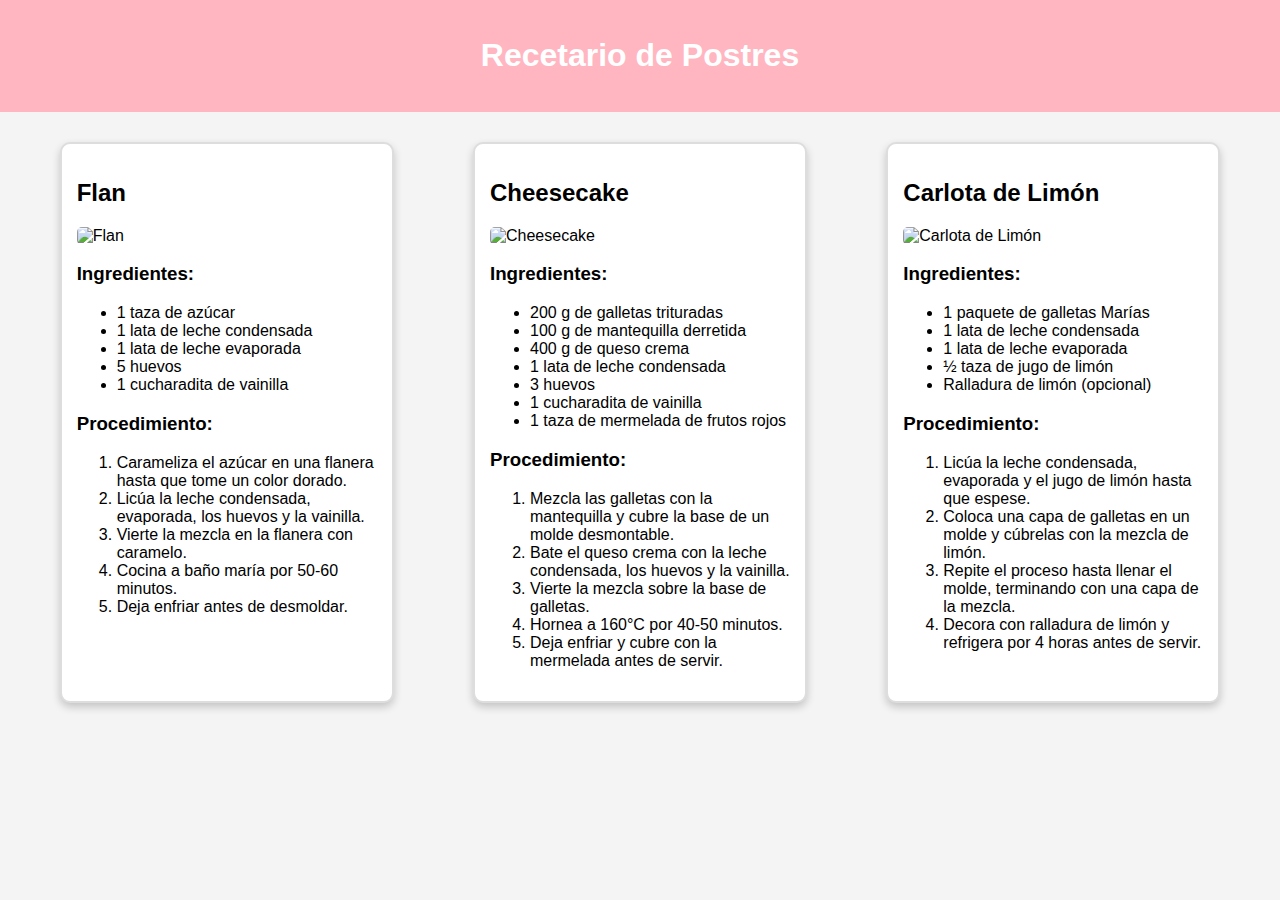
==== postrario.html @ 183067a2 "Se linkeo una nueva página llamada postrario" ====
<!DOCTYPE html>
<html lang="es">
<head>
  <meta charset="UTF-8">
  <meta name="viewport" content="width=device-width, initial-scale=1.0">
  <title>Postrario</title>
  <link rel="stylesheet" href="./css/style.css">
</head>
<body>
  <header>
    <h1>Recetario de Postres</h1>
  </header>
  <main>
    <!-- Flan -->
    <div class="receta">
        <h2>Flan</h2>
        <img src="https://www.recetasnestle.com.mx/sites/default/files/srh_recipes/5dfc6b979b6c0d0001f27fa9.webp" alt="Flan">
        <h3>Ingredientes:</h3>
        <ul>
            <li>1 taza de azúcar</li>
            <li>1 lata de leche condensada</li>
            <li>1 lata de leche evaporada</li>
            <li>5 huevos</li>
            <li>1 cucharadita de vainilla</li>
        </ul>
        <h3>Procedimiento:</h3>
        <ol>
            <li>Carameliza el azúcar en una flanera hasta que tome un color dorado.</li>
            <li>Licúa la leche condensada, evaporada, los huevos y la vainilla.</li>
            <li>Vierte la mezcla en la flanera con caramelo.</li>
            <li>Cocina a baño maría por 50-60 minutos.</li>
            <li>Deja enfriar antes de desmoldar.</li>
        </ol>
    </div>

    <!-- Cheesecake -->
    <div class="receta">
        <h2>Cheesecake</h2>
        <img src="https://www.recetasnestle.com.mx/sites/default/files/srh_recipes/5dfc6c1a9b6c0d0001f27fb4.webp" alt="Cheesecake">
        <h3>Ingredientes:</h3>
        <ul>
            <li>200 g de galletas trituradas</li>
            <li>100 g de mantequilla derretida</li>
            <li>400 g de queso crema</li>
            <li>1 lata de leche condensada</li>
            <li>3 huevos</li>
            <li>1 cucharadita de vainilla</li>
            <li>1 taza de mermelada de frutos rojos</li>
        </ul>
        <h3>Procedimiento:</h3>
        <ol>
            <li>Mezcla las galletas con la mantequilla y cubre la base de un molde desmontable.</li>
            <li>Bate el queso crema con la leche condensada, los huevos y la vainilla.</li>
            <li>Vierte la mezcla sobre la base de galletas.</li>
            <li>Hornea a 160°C por 40-50 minutos.</li>
            <li>Deja enfriar y cubre con la mermelada antes de servir.</li>
        </ol>
    </div>

    <!-- Carlota de Limón -->
    <div class="receta">
        <h2>Carlota de Limón</h2>
        <img src="https://www.recetasnestle.com.mx/sites/default/files/srh_recipes/5dfc6b609b6c0d0001f27fa2.webp" alt="Carlota de Limón">
        <h3>Ingredientes:</h3>
        <ul>
            <li>1 paquete de galletas Marías</li>
            <li>1 lata de leche condensada</li>
            <li>1 lata de leche evaporada</li>
            <li>½ taza de jugo de limón</li>
            <li>Ralladura de limón (opcional)</li>
        </ul>
        <h3>Procedimiento:</h3>
        <ol>
            <li>Licúa la leche condensada, evaporada y el jugo de limón hasta que espese.</li>
            <li>Coloca una capa de galletas en un molde y cúbrelas con la mezcla de limón.</li>
            <li>Repite el proceso hasta llenar el molde, terminando con una capa de la mezcla.</li>
            <li>Decora con ralladura de limón y refrigera por 4 horas antes de servir.</li>
        </ol>
    </div>

  </main>
</body>
</html>
---- css/style.css ----
/* General */
body {
    font-family: Arial, sans-serif;
    margin: 0;
    padding: 0;
    background-color: #f4f4f4;
  }
  
  header {
    background-color: rgb(255, 182, 193);
    text-align: center;
    padding: 1em;
  }
  
  h1 {
    color: #ffffff;
  }
  
  main {
    display: flex;
    flex-wrap: wrap;
    justify-content: space-around;
    padding: 20px;
  }
  
  /* Estilo de las recetas */
  .receta {
    display: inline-block;
    background-color: #fff;
    border: 2px solid #ddd;
    border-radius: 10px;
    box-shadow: 0 4px 8px rgba(0, 0, 0, 0.2);
    width: 300px;
    margin: 10px;
    padding: 15px;
    transition: transform 0.3s;
  }
  
  .receta:hover {
    transform: scale(1.05);
  }
  
  .receta img {
    display: block;
    width: 100%;
    height: auto;
    border-radius: 5px;
  }
  
  /* Colores personalizados */
  .pastel-vainilla {
    border-color: #f8de7e;
  }
  
  .pastel-chocolate {
    border-color: #d2691e;
  }
  
  /* Ingredientes y procedimiento */
  .ingredientes {
    list-style: square;
    padding-left: 20px;
  }
  
  .procedimiento {
    color: #555;
  }
  
  /* Pseudoclases */
  h2:hover {
    color: #ff4500;
    cursor: pointer;
  }
  
  h2:active {
    color: #ff6347;
  }
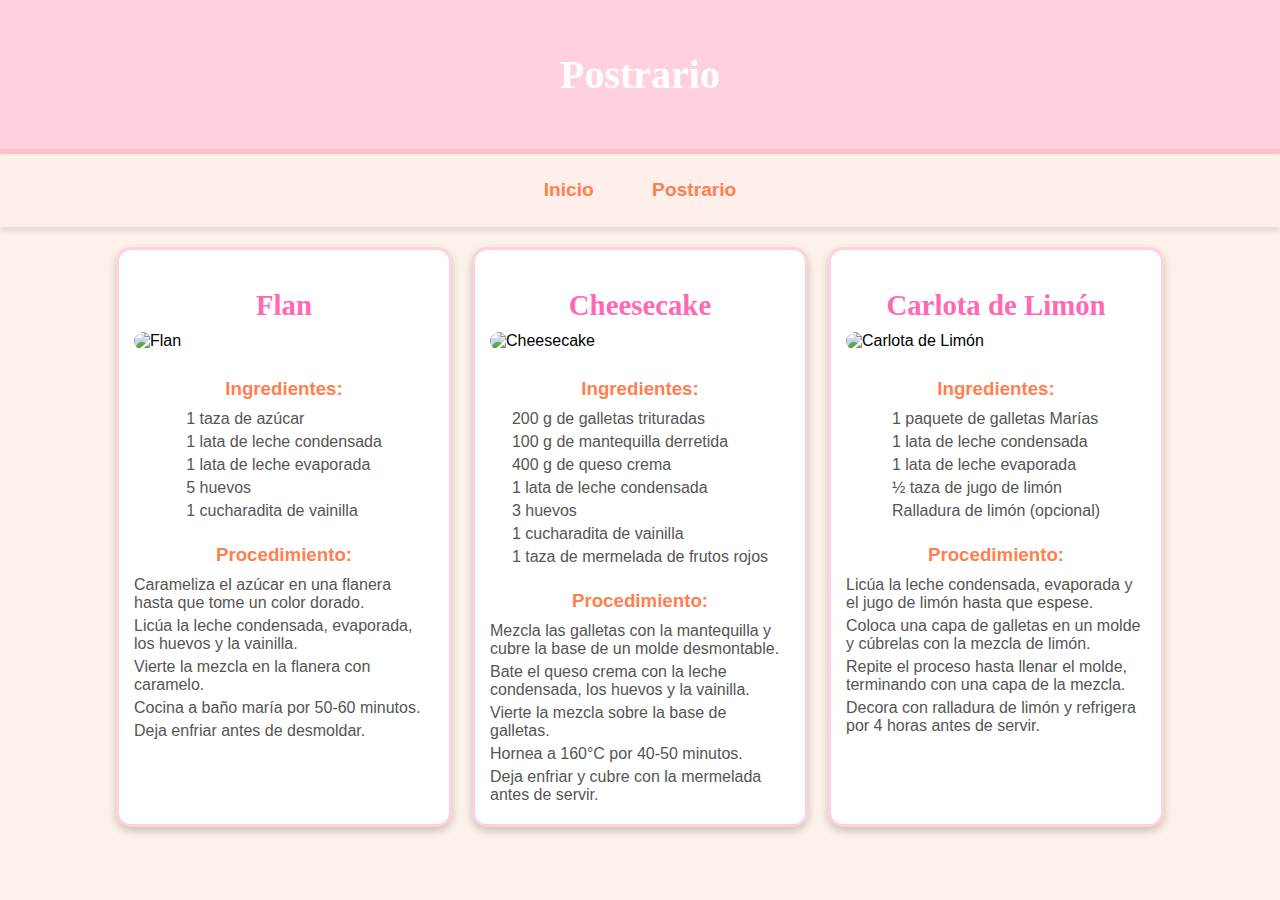
==== commit 0337795b: "Se actualizó la estructura y el css haciendo uso de flexbox" ====
--- a/postrario.html
+++ b/postrario.html
@@ -8,13 +8,17 @@
 </head>
 <body>
   <header>
-    <h1>Recetario de Postres</h1>
+    <h1>Postrario</h1>
   </header>
+  <nav>
+    <a href="index.html">Inicio</a>
+    <a href="postrario.html">Postrario</a>
+  </nav>
   <main>
     <!-- Flan -->
     <div class="receta">
         <h2>Flan</h2>
-        <img src="https://www.recetasnestle.com.mx/sites/default/files/srh_recipes/5dfc6b979b6c0d0001f27fa9.webp" alt="Flan">
+        <img src="https://www.simplyrecipes.com/thmb/yhUtjBiaGRwSN4MpRn_-HgDgtb0=/1500x0/filters:no_upscale():max_bytes(150000):strip_icc()/Simply-Recipes-Flan-LEAD-3-91932581d0a549b9b51421db0d93983a.jpg" alt="Flan">
         <h3>Ingredientes:</h3>
         <ul>
             <li>1 taza de azúcar</li>
@@ -36,7 +40,7 @@
     <!-- Cheesecake -->
     <div class="receta">
         <h2>Cheesecake</h2>
-        <img src="https://www.recetasnestle.com.mx/sites/default/files/srh_recipes/5dfc6c1a9b6c0d0001f27fb4.webp" alt="Cheesecake">
+        <img src="https://mandolina.co/wp-content/uploads/2024/04/Cheesecake-de-Frutos-Rojos-1080x550-1-1200x675.jpg" alt="Cheesecake">
         <h3>Ingredientes:</h3>
         <ul>
             <li>200 g de galletas trituradas</li>
@@ -60,7 +64,7 @@
     <!-- Carlota de Limón -->
     <div class="receta">
         <h2>Carlota de Limón</h2>
-        <img src="https://www.recetasnestle.com.mx/sites/default/files/srh_recipes/5dfc6b609b6c0d0001f27fa2.webp" alt="Carlota de Limón">
+        <img src="https://www.gastrolabweb.com/u/fotografias/m/2020/11/16/f1280x720-5195_136870_5948.jpg" alt="Carlota de Limón">
         <h3>Ingredientes:</h3>
         <ul>
             <li>1 paquete de galletas Marías</li>
@@ -77,7 +81,6 @@
             <li>Decora con ralladura de limón y refrigera por 4 horas antes de servir.</li>
         </ol>
     </div>
-
   </main>
 </body>
 </html>
--- a/css/style.css
+++ b/css/style.css
@@ -1,78 +1,132 @@
 /* General */
 body {
-    font-family: Arial, sans-serif;
-    margin: 0;
-    padding: 0;
-    background-color: #f4f4f4;
-  }
-  
-  header {
-    background-color: rgb(255, 182, 193);
-    text-align: center;
-    padding: 1em;
-  }
-  
-  h1 {
-    color: #ffffff;
-  }
-  
-  main {
-    display: flex;
-    flex-wrap: wrap;
-    justify-content: space-around;
-    padding: 20px;
-  }
-  
-  /* Estilo de las recetas */
-  .receta {
-    display: inline-block;
-    background-color: #fff;
-    border: 2px solid #ddd;
-    border-radius: 10px;
-    box-shadow: 0 4px 8px rgba(0, 0, 0, 0.2);
-    width: 300px;
-    margin: 10px;
-    padding: 15px;
-    transition: transform 0.3s;
-  }
-  
-  .receta:hover {
-    transform: scale(1.05);
-  }
-  
-  .receta img {
-    display: block;
-    width: 100%;
-    height: auto;
-    border-radius: 5px;
-  }
-  
-  /* Colores personalizados */
-  .pastel-vainilla {
-    border-color: #f8de7e;
-  }
-  
-  .pastel-chocolate {
-    border-color: #d2691e;
-  }
-  
-  /* Ingredientes y procedimiento */
-  .ingredientes {
-    list-style: square;
-    padding-left: 20px;
-  }
-  
-  .procedimiento {
-    color: #555;
-  }
-  
-  /* Pseudoclases */
-  h2:hover {
-    color: #ff4500;
-    cursor: pointer;
-  }
-  
-  h2:active {
-    color: #ff6347;
-  }
+  font-family: Arial, sans-serif;
+  margin: 0;
+  padding: 0;
+  background-color: #fdf2e9; /* Fondo pastel */
+}
+
+/* Header */
+header {
+  background-color: #ffd1dc; /* Rosa pastel */
+  text-align: center;
+  padding: 1.5em 0;
+  border-bottom: 5px solid #ffc0cb; /* Detalle elegante */
+}
+
+h1 {
+  color: #ffffff;
+  font-size: 2.5em;
+  font-family: 'Georgia', serif; /* Fuente llamativa */
+}
+
+/* Menú de navegación */
+nav {
+  display: flex;
+  justify-content: center;
+  gap: 20px;
+  background-color: #ffefeb; /* Fondo suave */
+  padding: 1em 0;
+  box-shadow: 0 4px 6px rgba(0, 0, 0, 0.1);
+}
+
+nav a {
+  text-decoration: none;
+  color: #ff7f50; /* Coral pastel */
+  font-weight: bold;
+  font-size: 1.2em;
+  padding: 0.5em 1em;
+  border-radius: 5px;
+  transition: background-color 0.3s, color 0.3s;
+}
+
+nav a:hover {
+  background-color: #ffdab9; /* Melocotón pastel */
+  color: #fff;
+}
+
+nav a:active {
+  background-color: #ffc0cb; /* Rosa fuerte */
+}
+
+/* Main (Recetas) */
+main {
+  display: flex;
+  flex-wrap: wrap;
+  justify-content: center;
+  gap: 20px;
+  padding: 20px;
+}
+
+/* Estilo de las recetas */
+.receta {
+  display: flex;
+  flex-direction: column;
+  align-items: center;
+  background-color: #fff;
+  border: 3px solid #ffd1dc; /* Rosa pastel */
+  border-radius: 15px;
+  box-shadow: 0 4px 8px rgba(0, 0, 0, 0.2);
+  width: 300px;
+  padding: 15px;
+  transition: transform 0.3s;
+}
+
+.receta:hover {
+  transform: translateY(-5px);
+}
+
+.receta img {
+  width: 100%;
+  border-radius: 10px;
+  margin-bottom: 10px;
+}
+
+h2 {
+  color: #ff69b4; /* Rosa fuerte */
+  font-family: 'Georgia', serif;
+  font-size: 1.8em;
+  text-align: center;
+  margin-bottom: 10px;
+  transition: color 0.3s;
+}
+
+h2:hover {
+  color: #ff4500; /* Naranja vibrante */
+  cursor: pointer;
+}
+
+h3 {
+  color: #ff7f50; /* Coral pastel */
+  margin-bottom: 10px;
+  font-weight: bold;
+}
+
+/* Listas de ingredientes y procedimiento */
+ul, ol {
+  margin: 0;
+  padding: 0;
+  list-style: none;
+}
+
+ul li, ol li {
+  color: #555;
+  margin-bottom: 5px;
+  font-size: 1em;
+}
+
+/* Detalles en las recetas */
+.receta:hover {
+  border-color: #ff99aa; /* Cambia el borde al pasar */
+}
+
+/* Footer */
+footer {
+  background-color: #ffd1dc;
+  text-align: center;
+  padding: 1em;
+  color: #fff;
+  font-size: 0.9em;
+}
+
   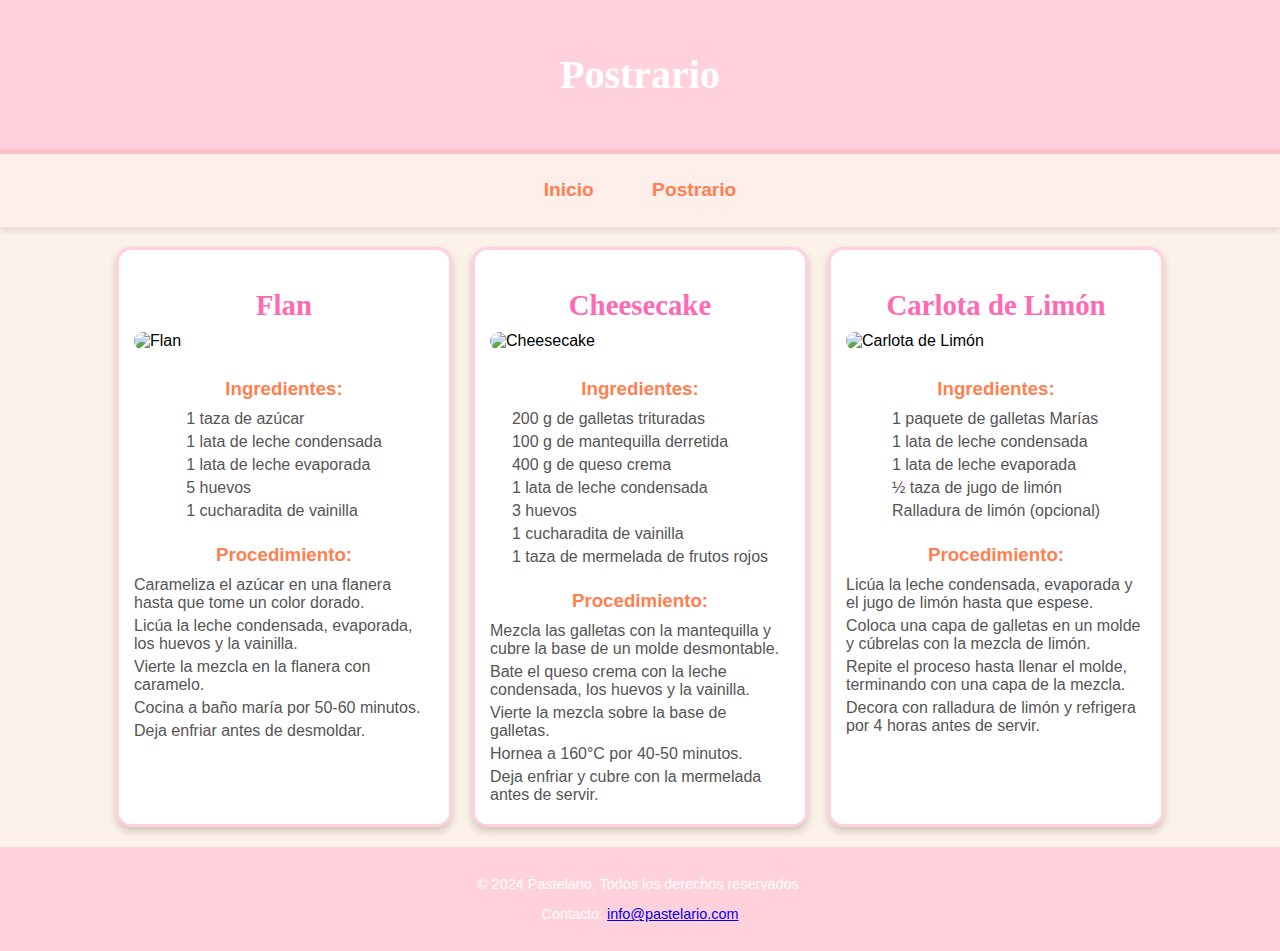
==== commit 7d3762b3: "Se agregó un footer a ambos links" ====
--- a/postrario.html
+++ b/postrario.html
@@ -82,5 +82,9 @@
         </ol>
     </div>
   </main>
+  <footer>
+    <p>&copy; 2024 Pastelario. Todos los derechos reservados.</p>
+    <p>Contacto: <a href="mailto:info@pastelario.com">info@pastelario.com</a></p>
+  </footer>
 </body>
 </html>
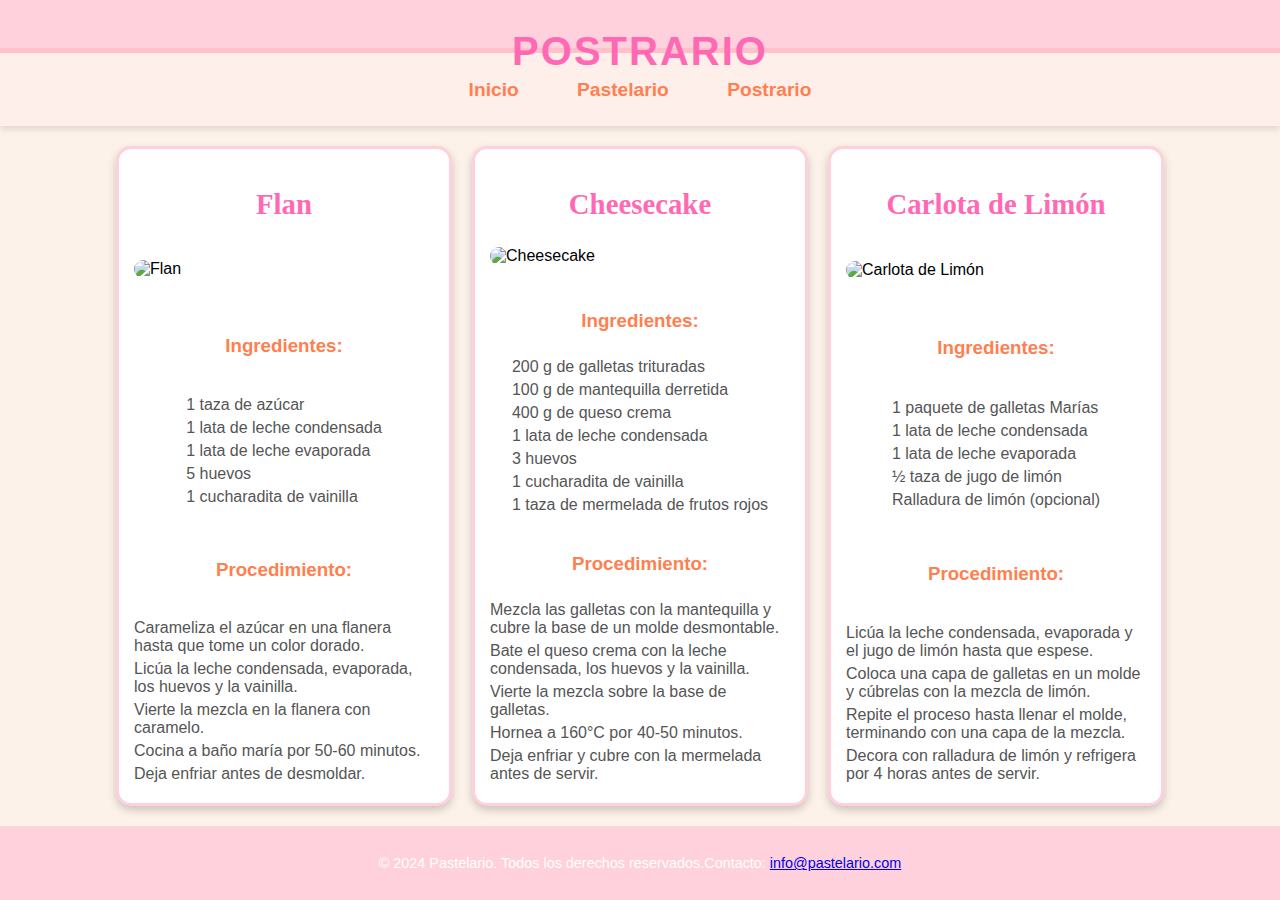
==== commit c08acff8: "Se agregó un nuevo link de bienvenida" ====
--- a/postrario.html
+++ b/postrario.html
@@ -4,7 +4,7 @@
   <meta charset="UTF-8">
   <meta name="viewport" content="width=device-width, initial-scale=1.0">
   <title>Postrario</title>
-  <link rel="stylesheet" href="./css/style.css">
+  <link rel="stylesheet" href="./css/styles.css">
 </head>
 <body>
   <header>
@@ -12,6 +12,7 @@
   </header>
   <nav>
     <a href="index.html">Inicio</a>
+    <a href="pastelario.html">Pastelario</a>
     <a href="postrario.html">Postrario</a>
   </nav>
   <main>
--- a/css/styles.css
+++ b/css/styles.css
@@ -0,0 +1,148 @@
+/* General */
+body {
+    font-family: Arial, sans-serif;
+    margin: 0;
+    padding: 0;
+    background-color: #fdf2e9;
+    display: flex;
+    flex-direction: column; /* Alinea las secciones verticalmente */
+    min-height: 100vh; /* Asegura que ocupe toda la altura de la pantalla */
+  }
+  
+  /* Header */
+  header {
+    background-color: #ffd1dc;
+    text-align: center;
+    padding: 1.5em 0;
+    border-bottom: 5px solid #ffc0cb;
+    position: relative; /* Permite utilizar posicionamiento relativo */
+  }
+  
+  header h1 {
+    font-family: 'Comic Sans MS', cursive, sans-serif; /* Fuente llamativa */
+    color: #ff69b4;
+    font-size: 2.5em;
+    letter-spacing: 2px;
+    text-transform: uppercase;
+    position: absolute;
+    top: 50%;
+    left: 50%;
+    transform: translate(-50%, -50%); /* Centra el texto en el header */
+    animation: bounce 2s infinite alternate; /* Animación para hacer el texto más dinámico */
+  }
+  
+  /* Animación para el header */
+  @keyframes bounce {
+    0% { transform: translate(-50%, -50%) translateY(0); }
+    100% { transform: translate(-50%, -50%) translateY(-15px); }
+  }
+  
+  /* Navegación */
+  nav {
+    display: flex;
+    justify-content: center;
+    gap: 20px;
+    background-color: #ffefeb;
+    padding: 1em 0;
+    box-shadow: 0 4px 6px rgba(0, 0, 0, 0.1);
+  }
+  
+  nav a {
+    text-decoration: none;
+    color: #ff7f50;
+    font-weight: bold;
+    font-size: 1.2em;
+    padding: 0.5em 1em;
+    border-radius: 5px;
+    transition: background-color 0.3s, color 0.3s;
+  }
+  
+  nav a:hover {
+    background-color: #ffdab9;
+    color: #fff;
+  }
+  
+  nav a:active {
+    background-color: #ffc0cb;
+  }
+  
+  /* Main (Recetas) */
+  main {
+    display: flex;
+    flex-wrap: wrap; /* Permite que las recetas se ajusten en filas */
+    justify-content: center; /* Centra las recetas horizontalmente */
+    gap: 20px;
+    padding: 20px;
+    flex: 1; /* Expande el área principal para llenar el espacio restante */
+  }
+  
+  /* Recetas */
+  .receta {
+    display: flex;
+    flex-direction: column;
+    align-items: center; /* Centra los elementos horizontalmente */
+    justify-content: space-between; /* Distribuye los elementos verticalmente */
+    background-color: #fff;
+    border: 3px solid #ffd1dc;
+    border-radius: 15px;
+    box-shadow: 0 4px 8px rgba(0, 0, 0, 0.2);
+    width: 300px;
+    padding: 15px;
+    transition: transform 0.3s;
+  }
+  
+  .receta:hover {
+    transform: translateY(-5px);
+    border-color: #ff99aa;
+  }
+  
+  .receta img {
+    width: 100%;
+    border-radius: 10px;
+    margin-bottom: 10px;
+  }
+  
+  h2 {
+    color: #ff69b4;
+    font-family: 'Georgia', serif;
+    font-size: 1.8em;
+    text-align: center;
+    margin-bottom: 10px;
+    transition: color 0.3s;
+  }
+  
+  h2:hover {
+    color: #ff4500;
+    cursor: pointer;
+  }
+  
+  h3 {
+    color: #ff7f50;
+    margin-bottom: 10px;
+    font-weight: bold;
+  }
+  
+  ul, ol {
+    margin: 0;
+    padding: 0;
+    list-style: none;
+  }
+  
+  ul li, ol li {
+    color: #555;
+    margin-bottom: 5px;
+    font-size: 1em;
+  }
+  
+  /* Footer */
+  footer {
+    display: flex; /* Flexbox en el footer */
+    justify-content: center;
+    align-items: center;
+    background-color: #ffd1dc;
+    text-align: center;
+    padding: 1em;
+    color: #fff;
+    font-size: 0.9em;
+  }
+  